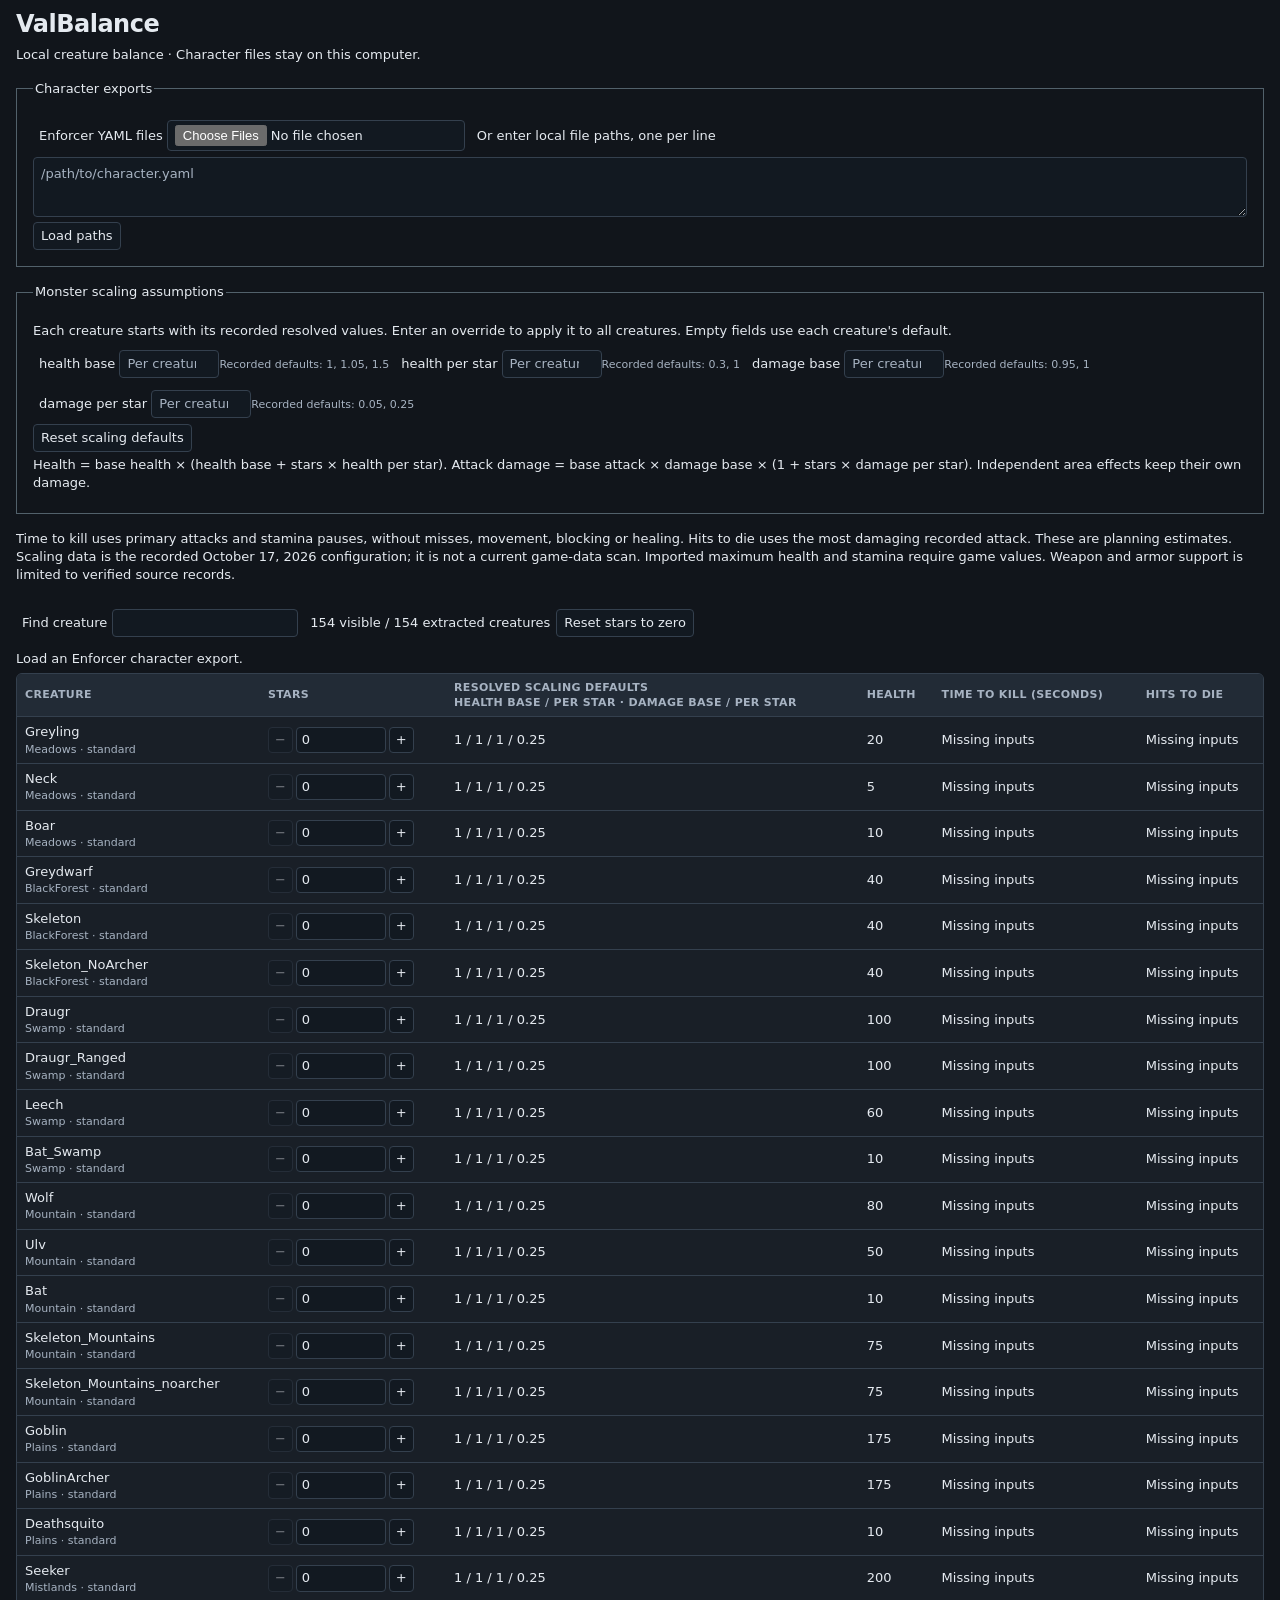
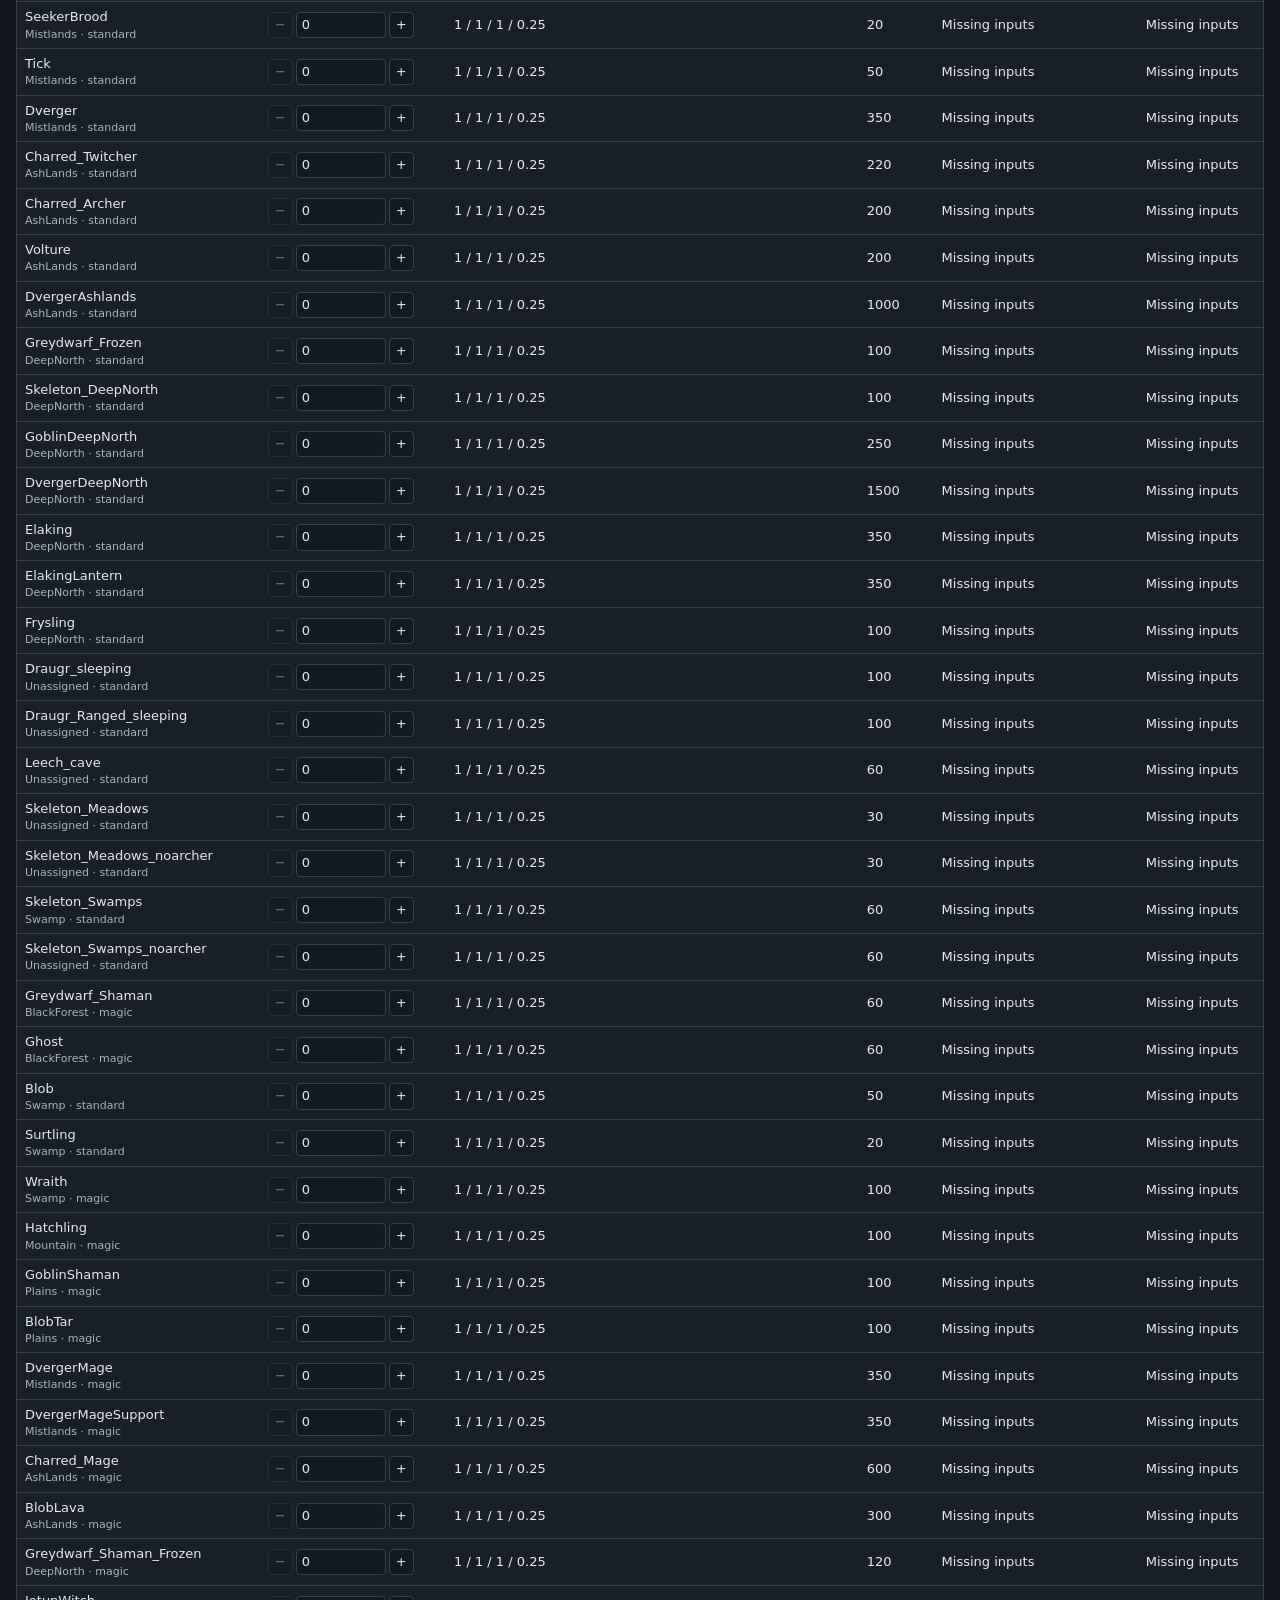
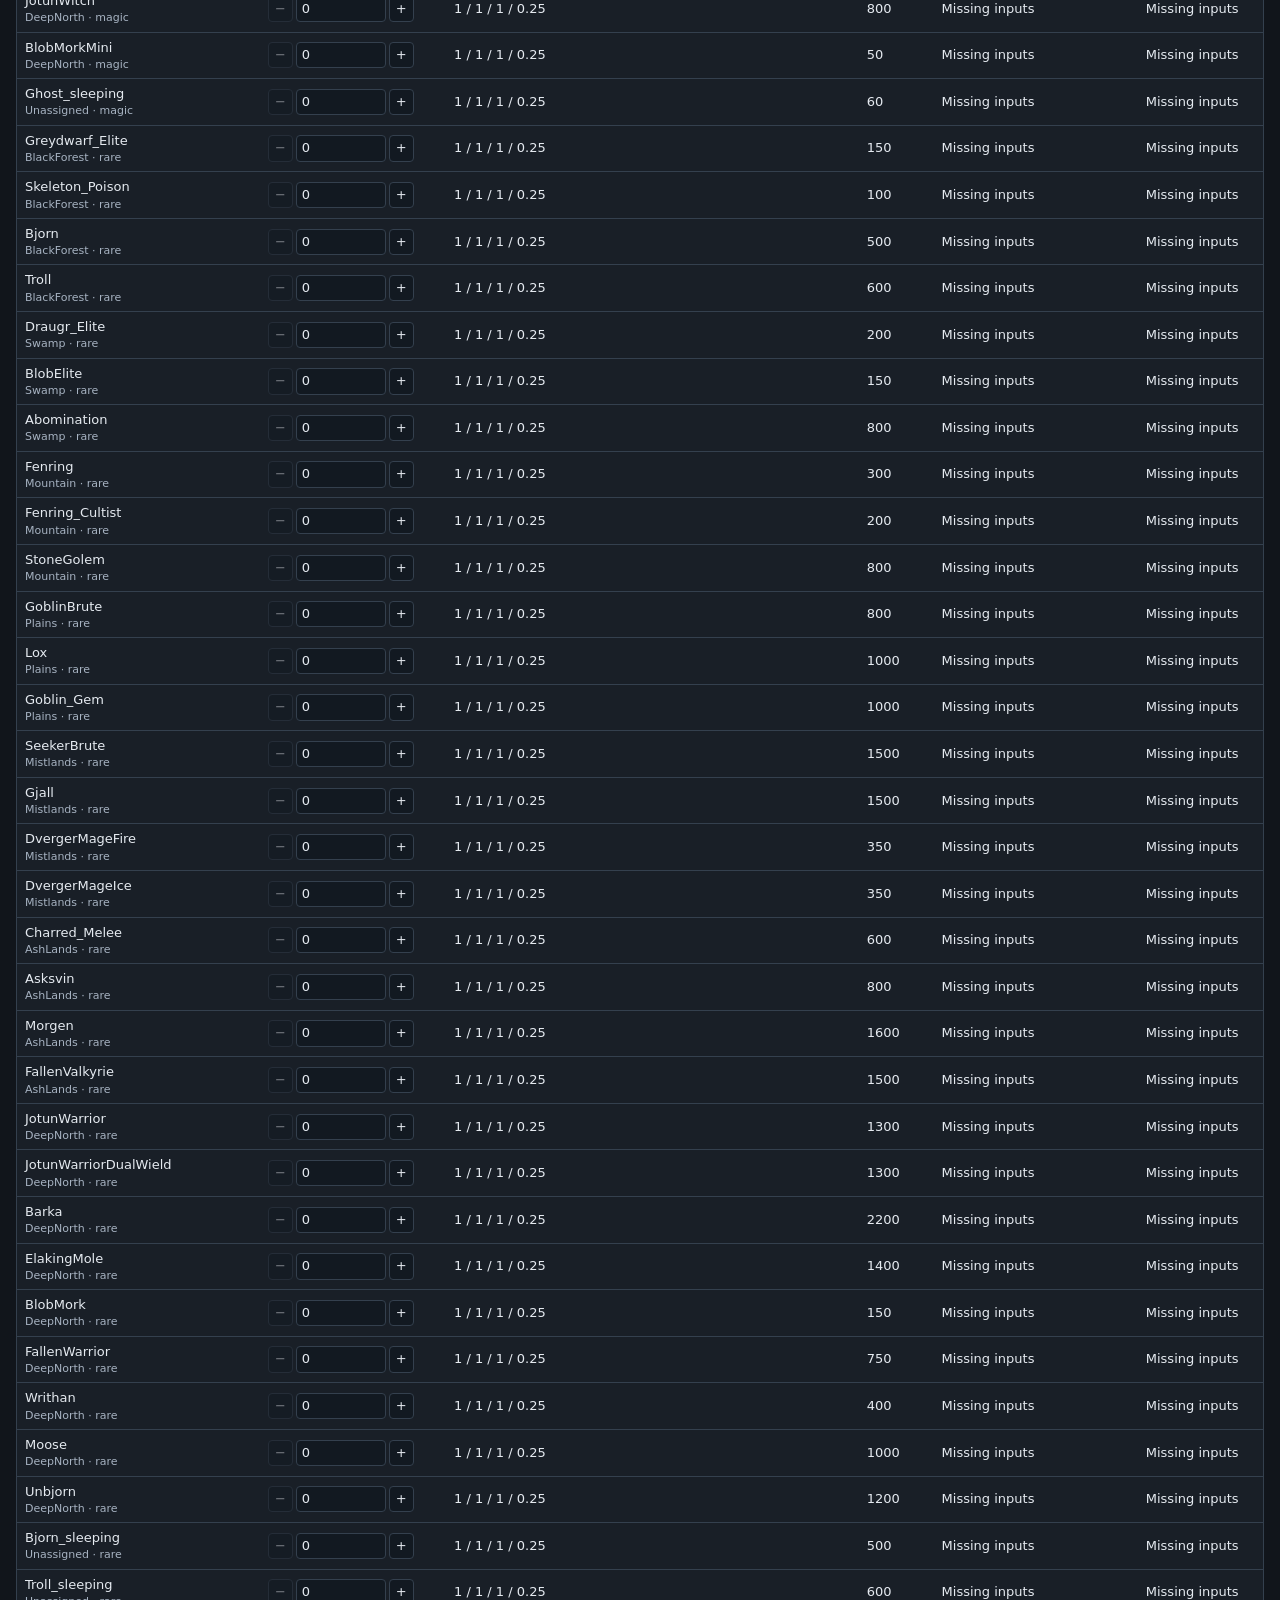
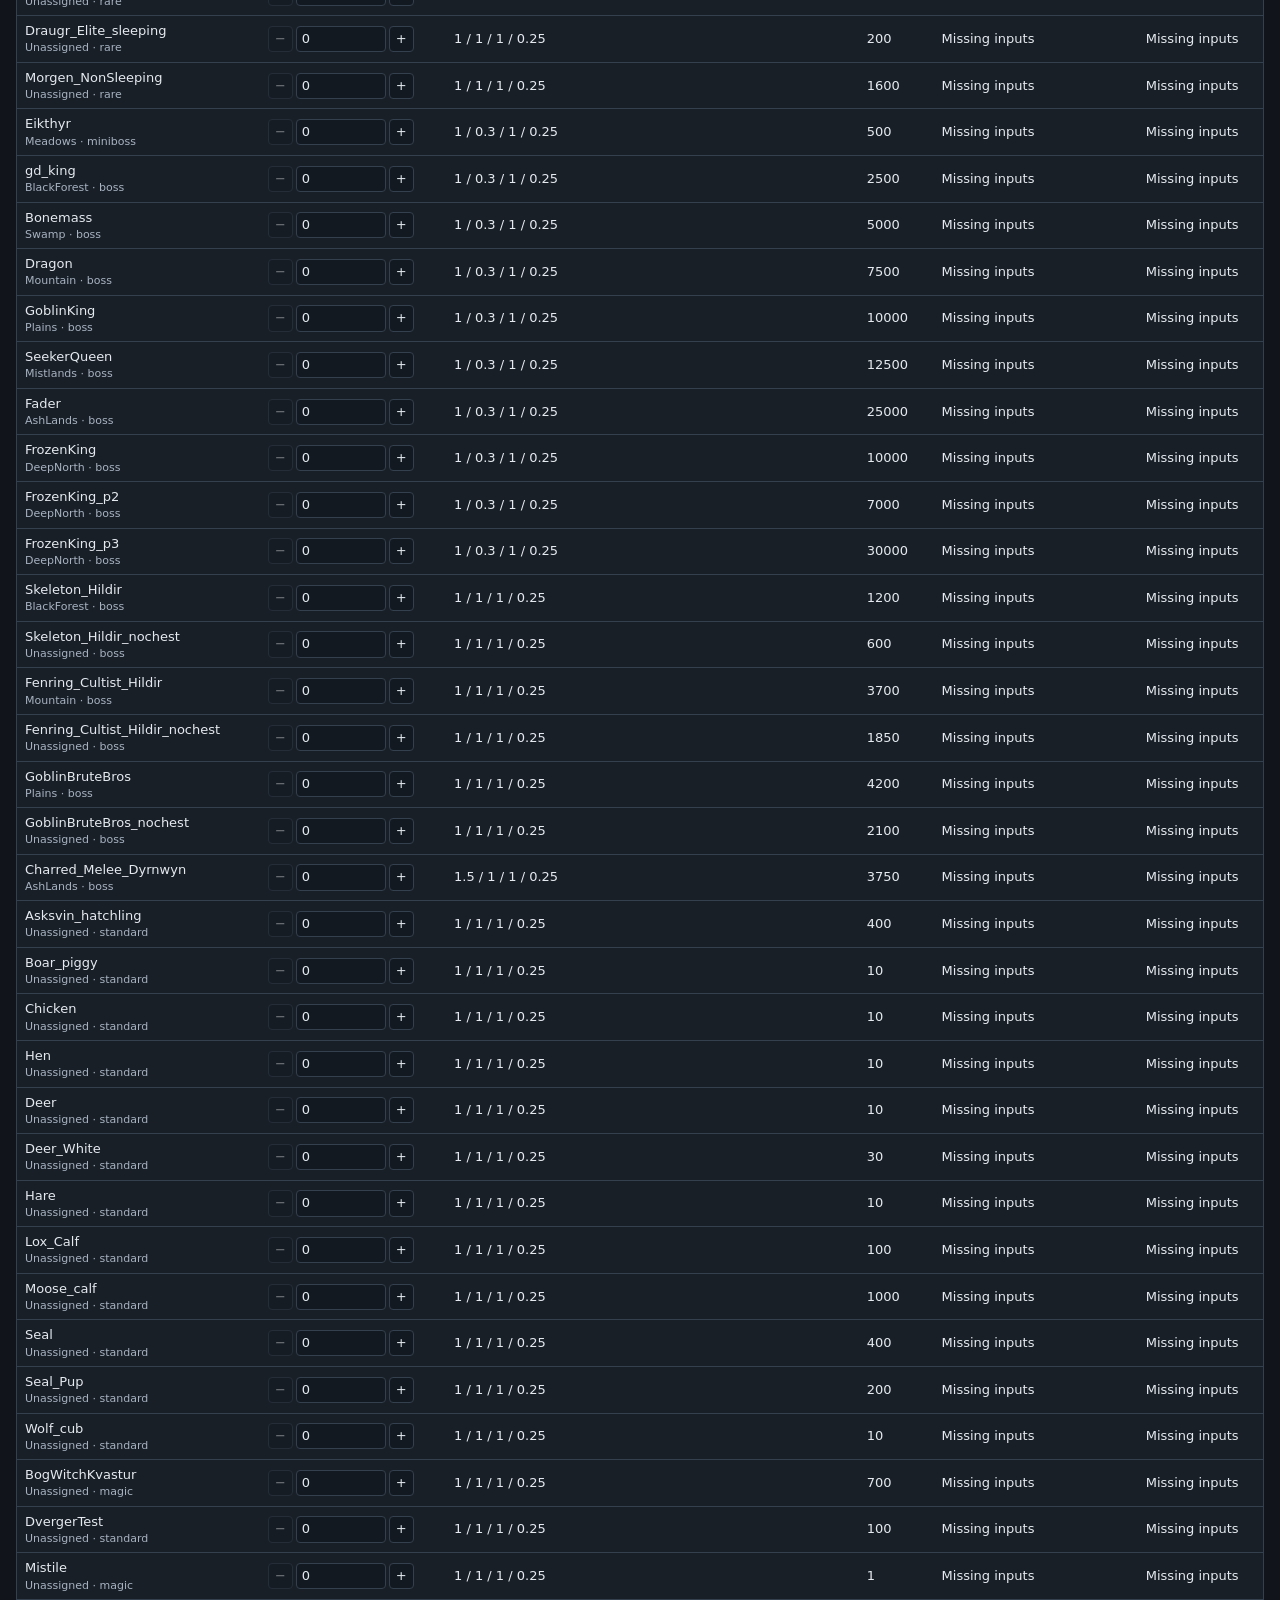
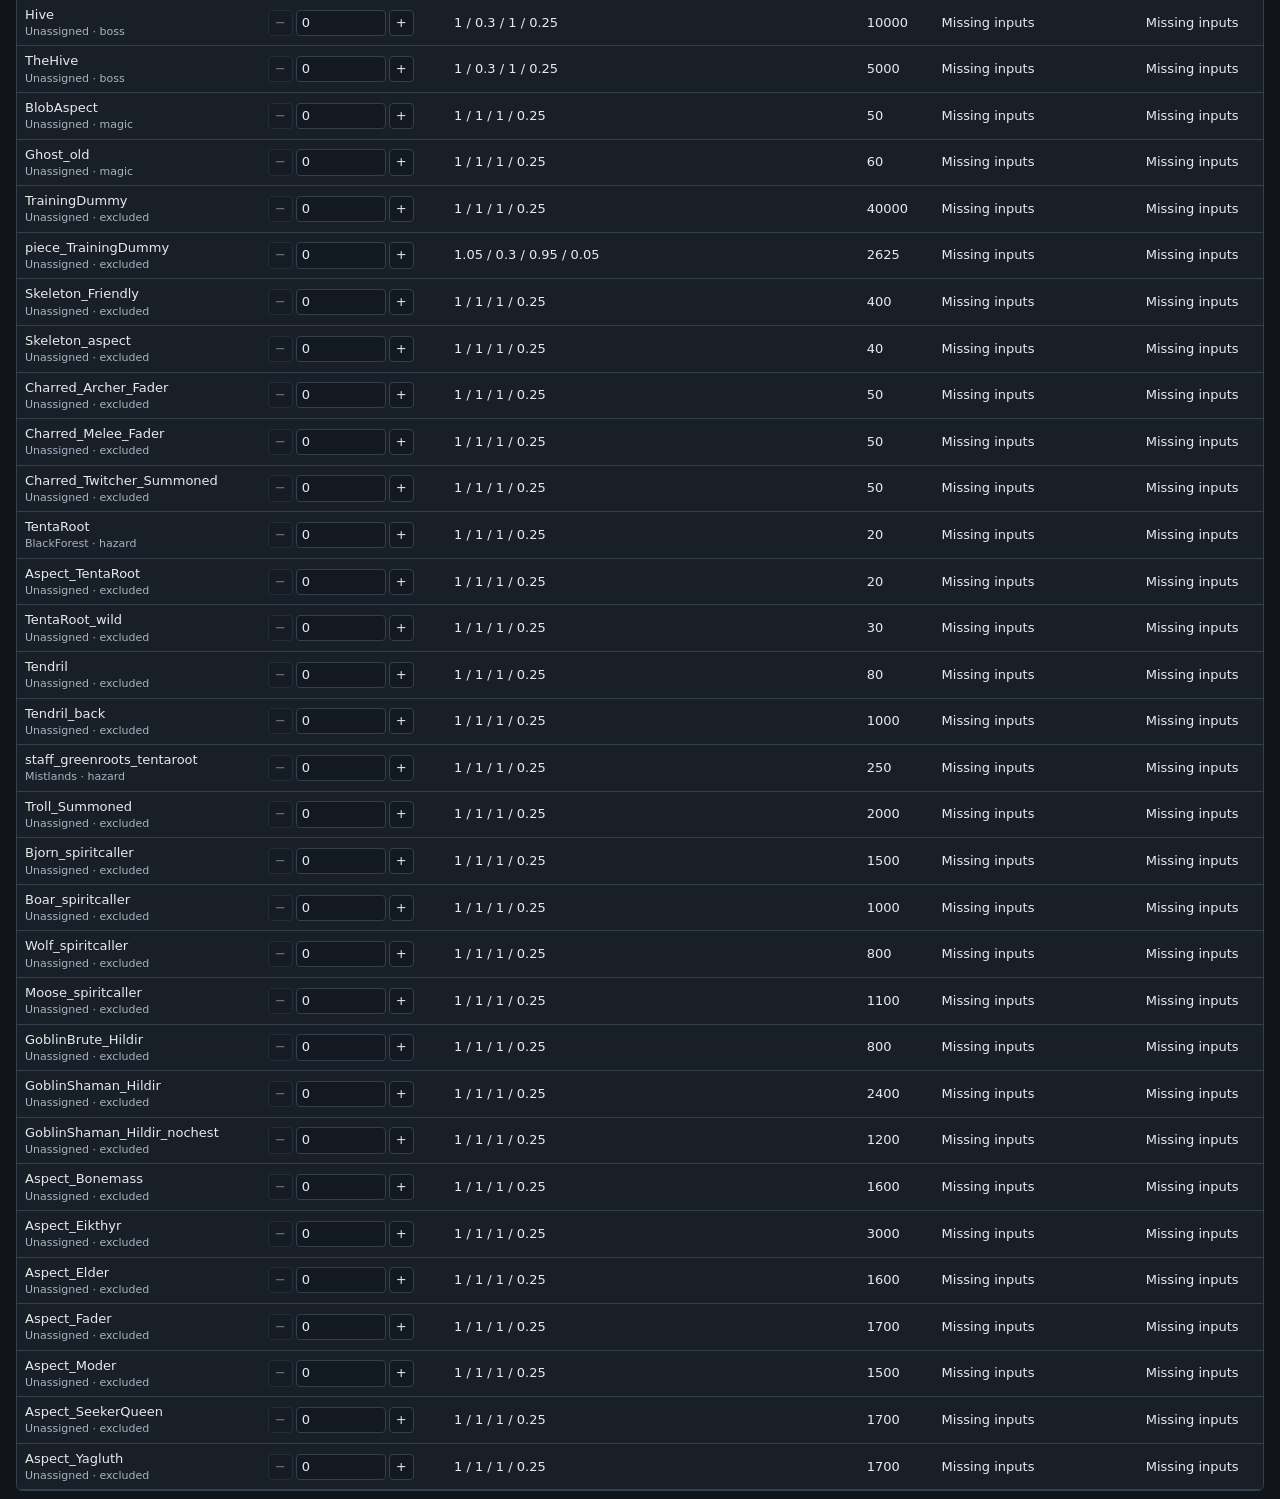
==== web/index.html @ 1ab2658e "Extract local workbench and add multi-character creature balance page" ====
<!doctype html>
<html lang="en"><head><meta charset="utf-8"><meta name="viewport" content="width=device-width,initial-scale=1"><title>ValBalance</title><link rel="stylesheet" href="workbench.css"><style>header,main{max-width:1500px;margin:auto}fieldset{margin:16px 0;padding:16px;border:1px solid #52616b}label{display:inline-block;margin:6px}input[type=number]{width:100px}textarea{width:100%;min-height:60px}.stepper input{width:90px}.error{color:#ffab91}</style></head>
<body><header><h1>ValBalance</h1><p>Local creature balance · Character files stay on this computer.</p>
<fieldset><legend>Character exports</legend><label>Enforcer YAML files <input id="uploads" type="file" accept=".yaml,.yml" multiple></label><label for="paths">Or enter local file paths, one per line</label><textarea id="paths" placeholder="/path/to/character.yaml"></textarea><button id="loadPaths">Load paths</button><div id="errors" role="alert"></div><div id="players"></div></fieldset>
<fieldset><legend>Monster scaling assumptions</legend><p>Each creature starts with its recorded resolved values. Enter an override to apply it to all creatures. Empty fields use each creature's default.</p><div id="scaling"></div><button id="resetScaling">Reset scaling defaults</button><p>Health = base health × (health base + stars × health per star). Attack damage = base attack × damage base × (1 + stars × damage per star). Independent area effects keep their own damage.</p></fieldset>
<p>Time to kill uses primary attacks and stamina pauses, without misses, movement, blocking or healing. Hits to die uses the most damaging recorded attack. These are planning estimates. Scaling data is the recorded October 17, 2026 configuration; it is not a current game-data scan. Imported maximum health and stamina require game values. Weapon and armor support is limited to verified source records.</p>
</header><main><div class="toolbar"><label>Find creature <input id="search" type="search"></label><span id="count"></span><button id="resetStars">Reset stars to zero</button></div><p id="status" role="status"></p><div class="tablewrap"><table><thead><tr><th>Creature</th><th>Stars</th><th>Resolved scaling defaults<br>Health base / per star · damage base / per star</th><th>Health</th><th>Time to kill (seconds)</th><th>Hits to die</th></tr></thead><tbody id="rows"></tbody></table></div></main>
<script src="workbench.js"></script><script src="app.js"></script></body></html>
---- web/workbench.css ----
:root{color-scheme:dark;font:13px/1.4 system-ui,sans-serif;color:var(--text);background:var(--background);--background:#11151b;--surface:#191f27;--raised:#222b36;--input:#121921;--text:#e5eaf0;--muted:#a7b3c2;--line:#34404e;--accent:#80d5ac;--selected:#234d3c;--danger:#ffaaa6;--warning:#e6c17c}
*{box-sizing:border-box}body{margin:0}header,main{max-width:1920px;margin:auto;padding:8px 16px}header{padding-bottom:0}h1{font-size:24px;margin:0 0 3px;letter-spacing:-.5px}h2{font-size:16px;margin:8px 0}h3{font-size:14px}p{margin:4px 0}
button,input,select,textarea{font:inherit;color:inherit}button,select,input{border:1px solid var(--line);border-radius:4px;background:var(--input);padding:4px 7px}input[type=checkbox]{accent-color:var(--accent)}input::placeholder,textarea::placeholder{color:var(--muted)}button{cursor:pointer}button:hover{background:var(--raised)}button:disabled{opacity:.45;cursor:default}.primary{background:var(--accent);color:#10251b;border-color:var(--accent);font-weight:600}.primary:hover{background:#a0e3c1}
.muted,small{color:var(--muted)}small{font-size:11px}.toolbar,.tiers,.actions{display:flex;gap:6px;align-items:center;flex-wrap:wrap}.toolbar{margin:7px 0}.toolbar label{display:flex;gap:5px;align-items:center}.tiers button{min-width:30px}.tiers .selected{background:var(--selected);color:var(--text);border-color:var(--accent)}
.panel{background:var(--surface);border:1px solid var(--line);border-radius:6px;padding:9px 11px;margin:8px 0}.notice{border-left:3px solid var(--warning);background:#28251e}.summary{display:flex;gap:16px;flex-wrap:wrap;margin:7px 0}.summary b{display:block}.tablewrap{overflow:auto;border:1px solid var(--line);border-radius:6px;background:var(--surface)}
table{border-collapse:collapse;width:100%;font-variant-numeric:tabular-nums;white-space:nowrap}th,td{text-align:left;padding:6px 8px;border-bottom:1px solid var(--line)}th{font-size:11px;text-transform:uppercase;letter-spacing:.03em;color:var(--muted);background:var(--raised);position:sticky;top:0;z-index:1}td.num{text-align:right}td:first-child{min-width:150px}td small{display:block}tr.changed{background:#20392d}tr.disabled{opacity:.55}
.stepper{display:flex;gap:3px;align-items:center}.stepper button{padding:3px 6px}.stepper input{width:60px;padding:3px 5px}.danger{color:var(--danger);font-weight:700}.pending{color:var(--warning)}.badge{font-size:11px;background:var(--raised);border-radius:3px;padding:1px 5px}.footer{margin:8px 0;color:var(--muted);font-size:11px}.status{min-height:18px}.error{color:var(--danger)}
dialog{border:1px solid var(--line);border-radius:8px;max-width:min(1050px,95vw);width:1050px;max-height:90vh;padding:14px;background:var(--surface);color:var(--text)}dialog::backdrop{background:#0009}dialog table{white-space:normal;font-size:12px}dialog pre{white-space:pre-wrap;max-height:360px;overflow:auto;background:var(--input);padding:10px}textarea{width:100%;min-height:70px;border:1px solid var(--line);background:var(--input);padding:7px;border-radius:4px}
.right{margin-left:auto}.excluded,.file,[hidden]{display:none!important}details summary{cursor:pointer}.role{font-size:11px}a{color:var(--accent)}.help{max-width:1100px}.name{background:transparent;border:0;padding:0;text-align:left;font-weight:600}.name:hover{text-decoration:underline;background:transparent}button:focus-visible,input:focus-visible,select:focus-visible,textarea:focus-visible,summary:focus-visible{outline:2px solid var(--accent);outline-offset:2px}
@media(max-width:700px){header,main{padding:6px 10px}.summary{gap:8px}h1{font-size:22px}}
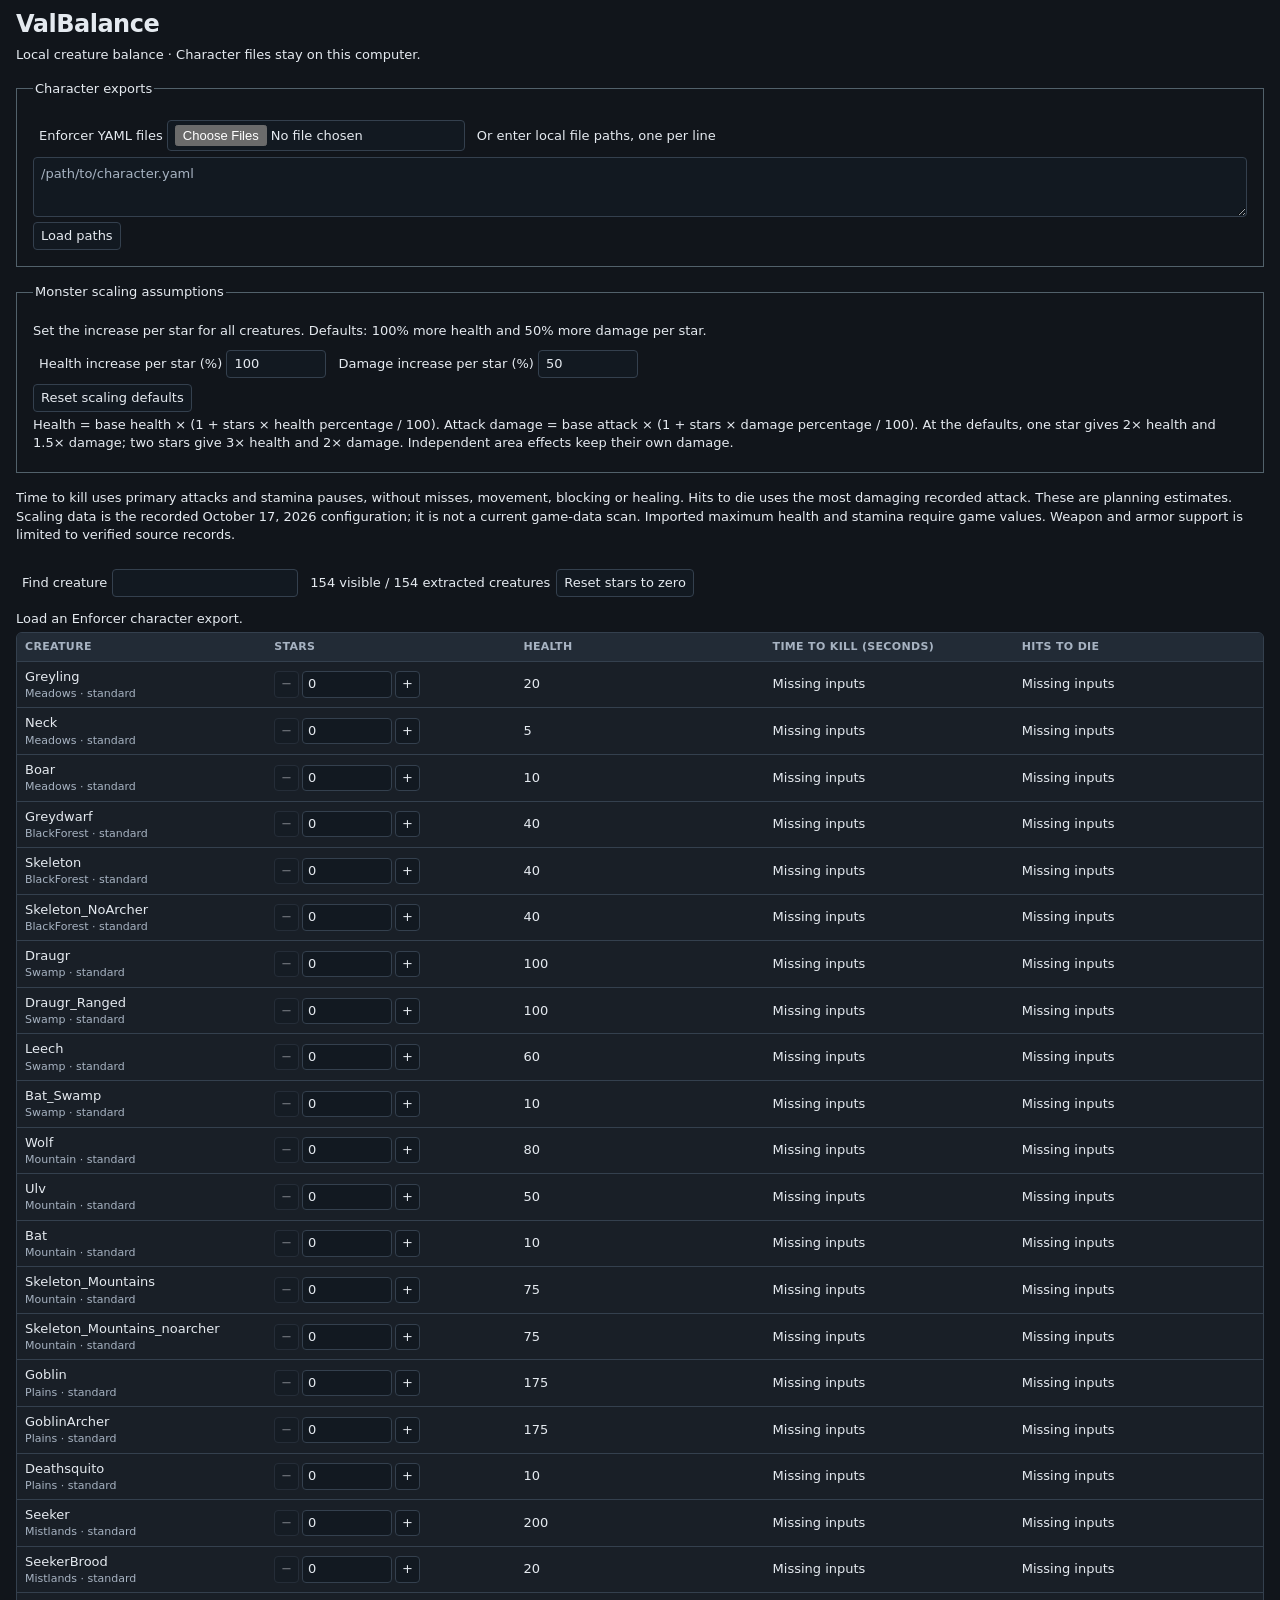
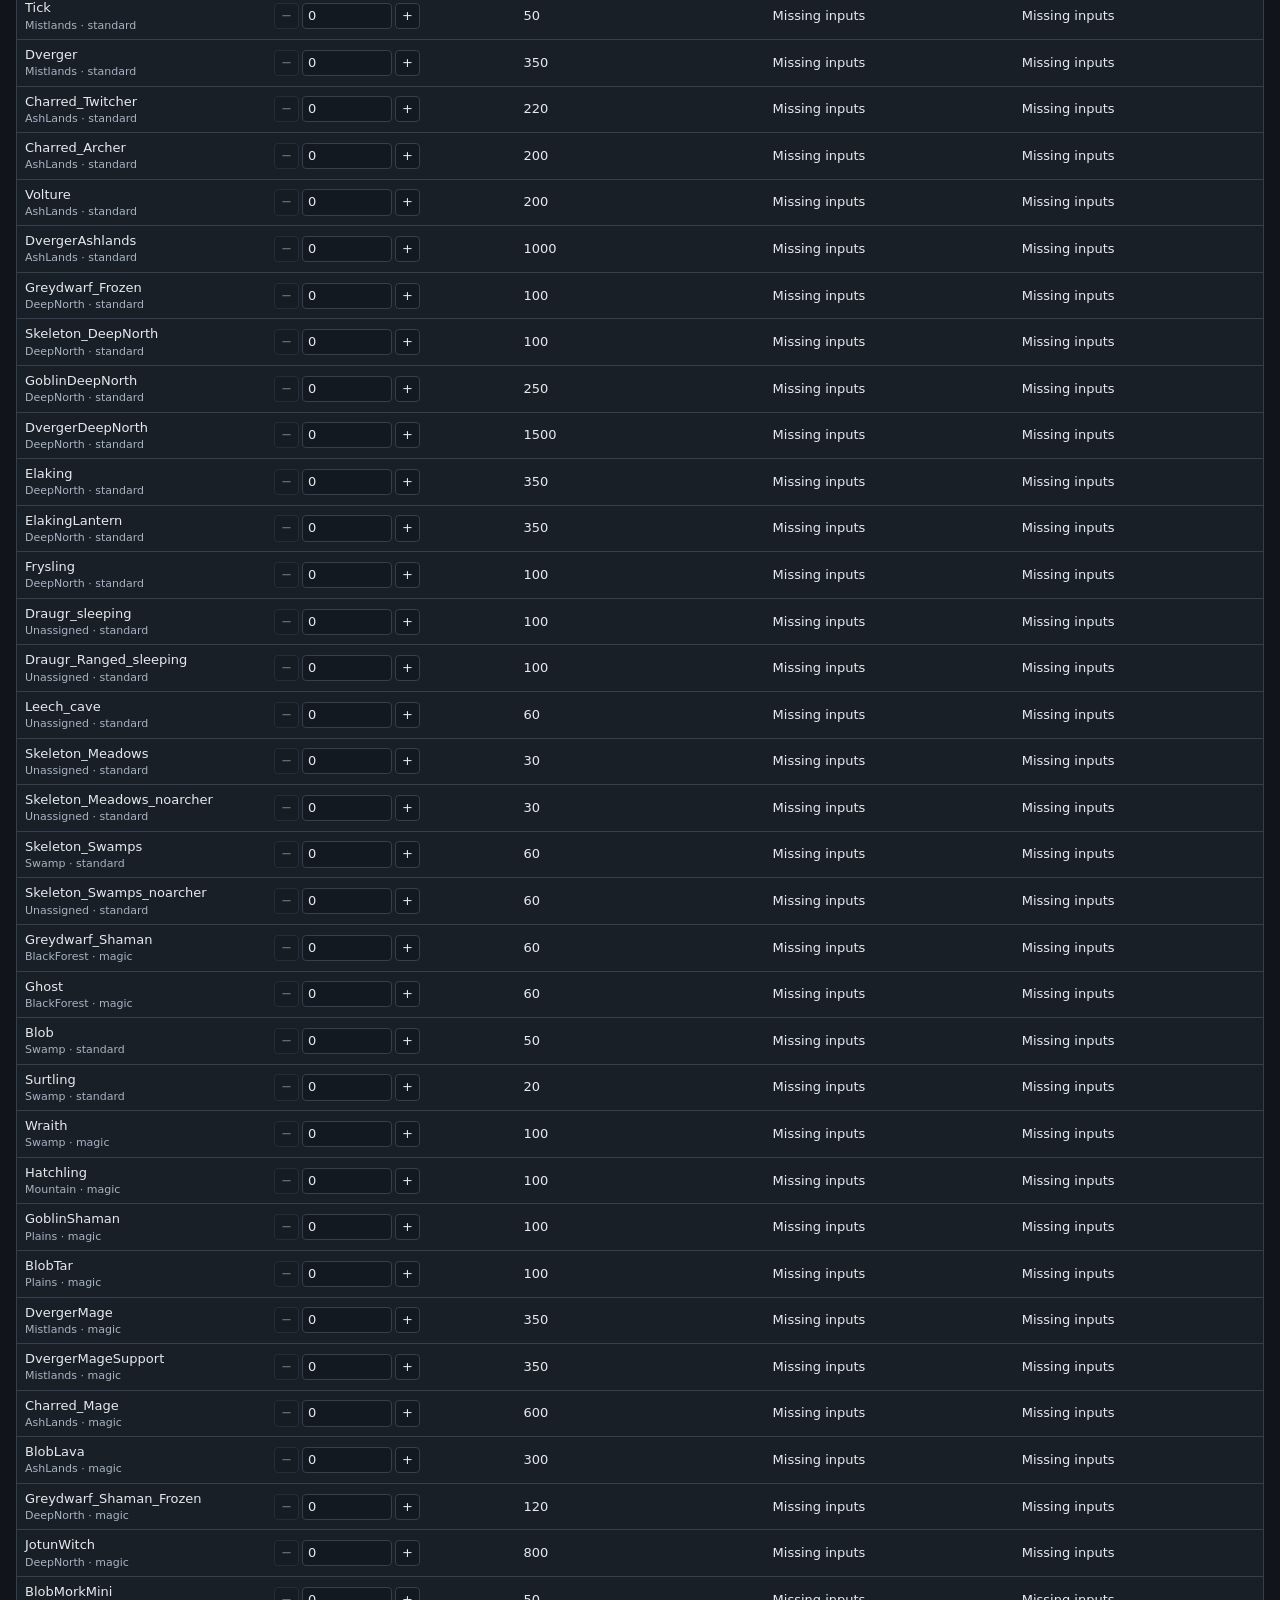
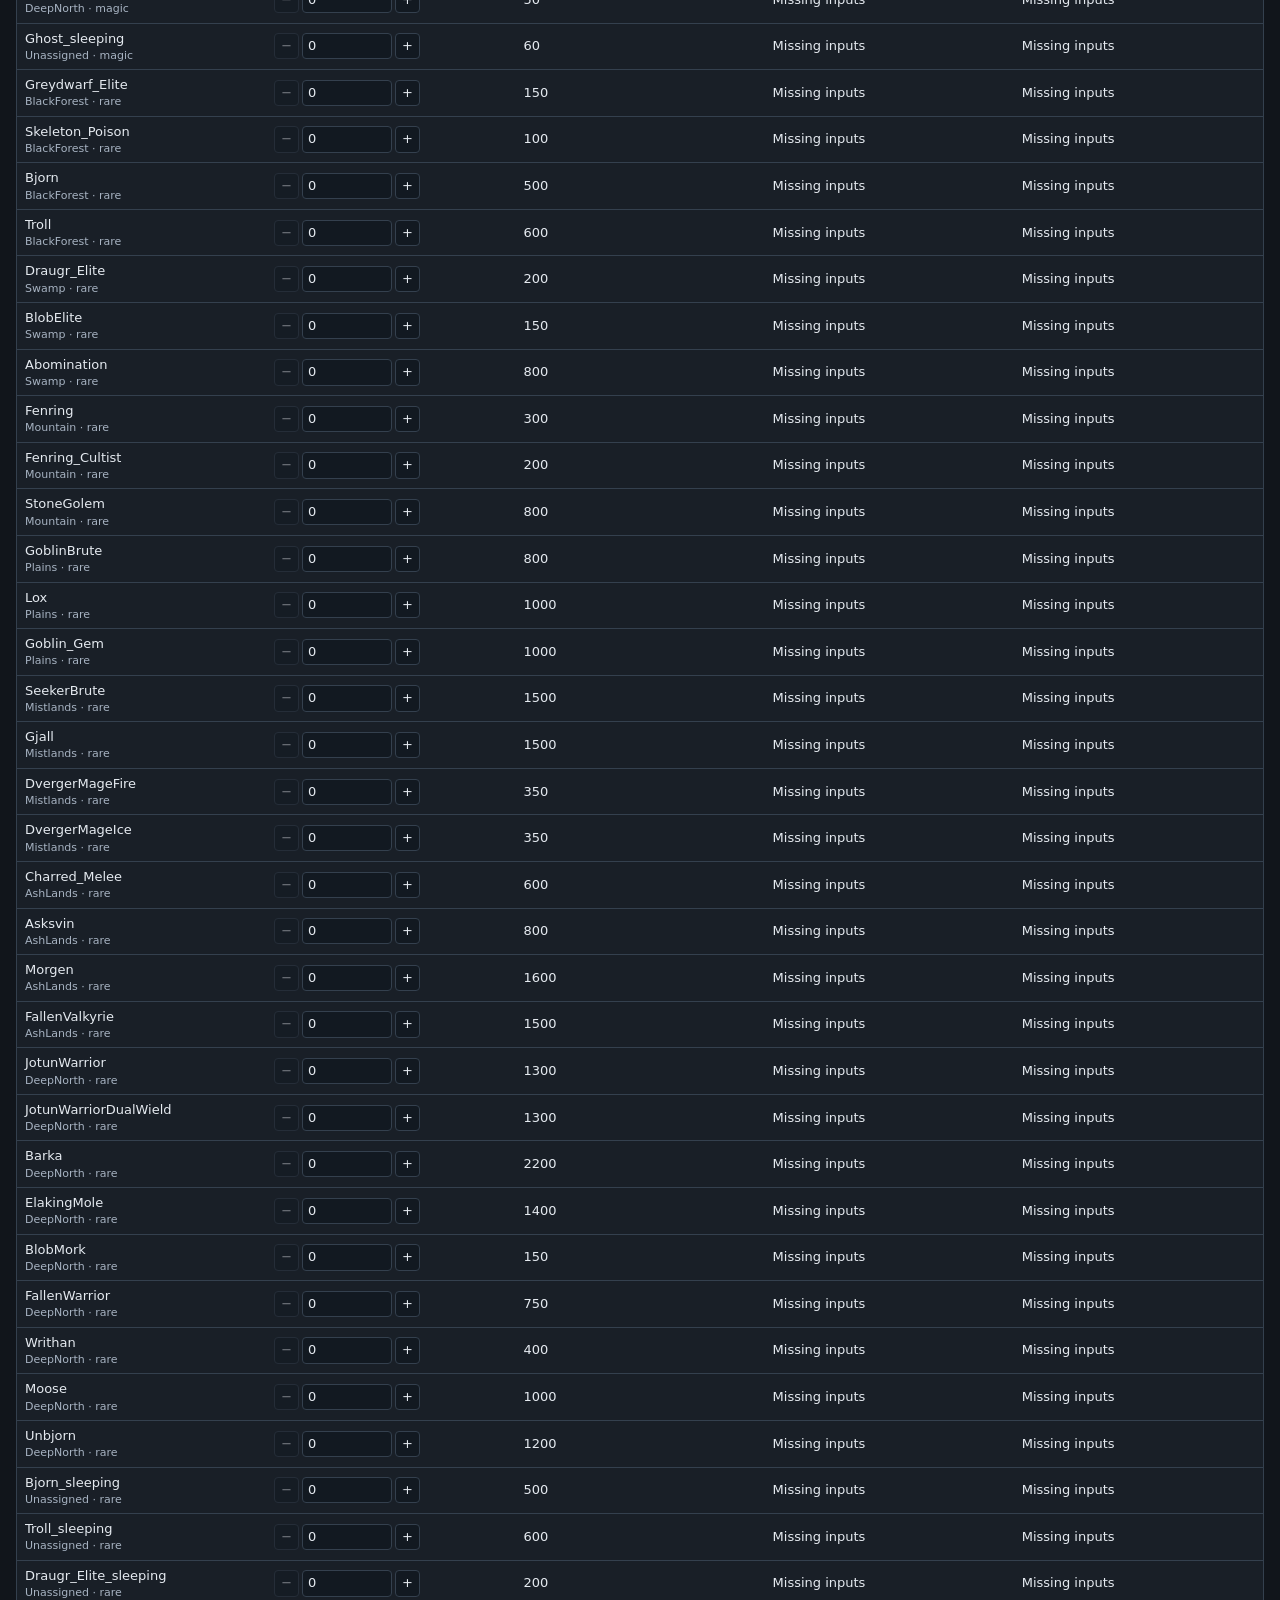
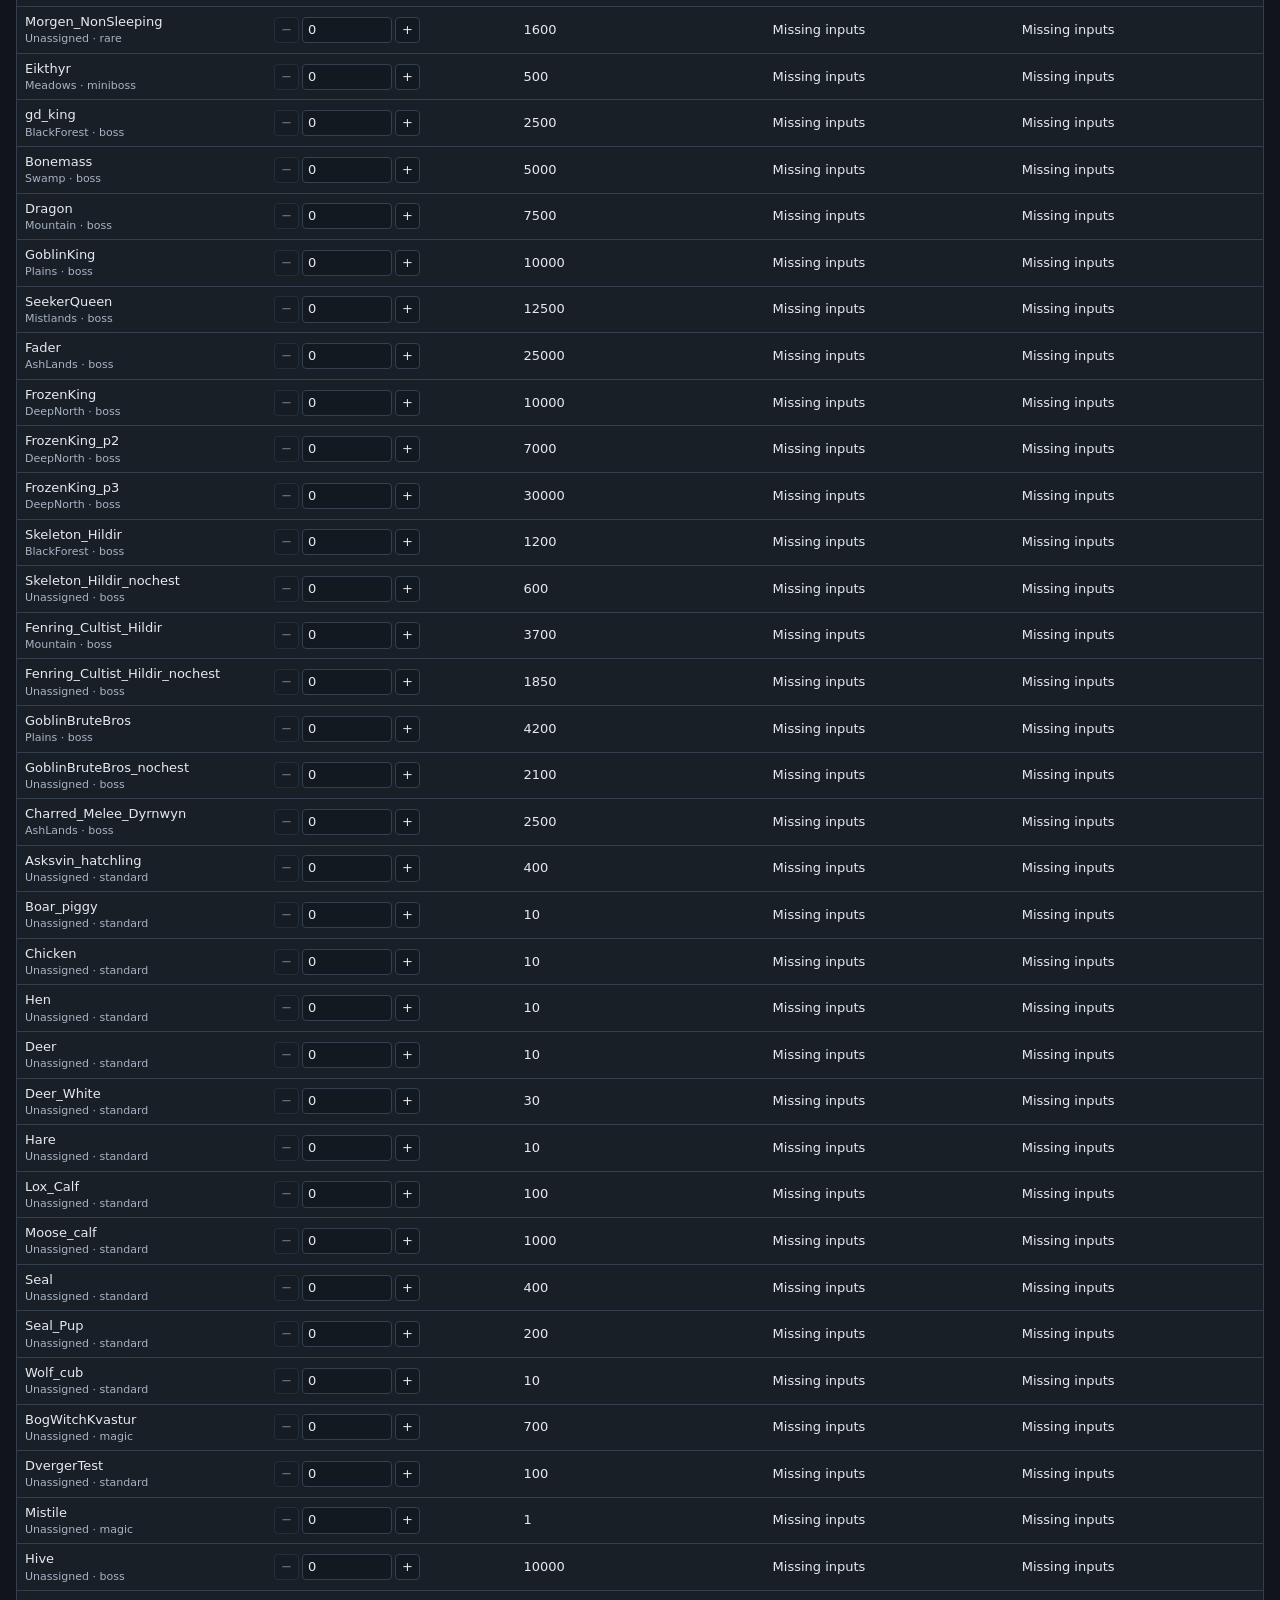
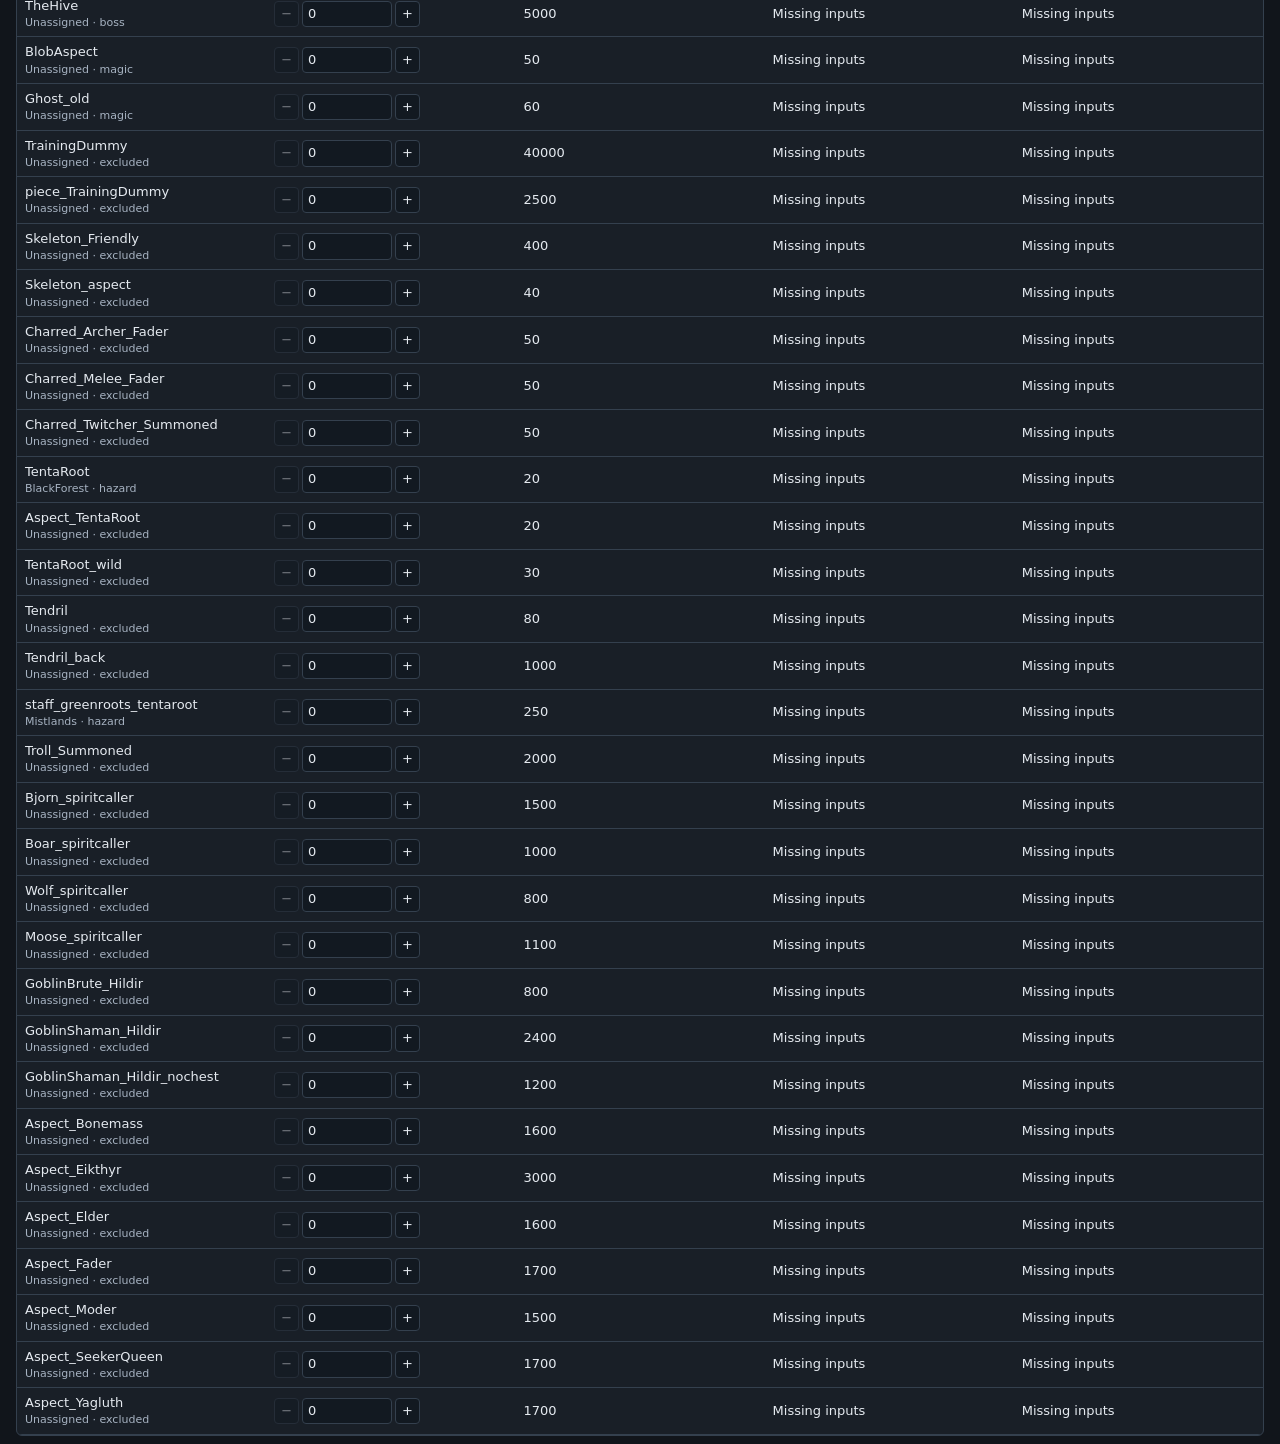
==== commit ae8a9897: "Use per-star percentages and update creature rows in place" ====
--- a/web/index.html
+++ b/web/index.html
@@ -2,7 +2,7 @@
 <html lang="en"><head><meta charset="utf-8"><meta name="viewport" content="width=device-width,initial-scale=1"><title>ValBalance</title><link rel="stylesheet" href="workbench.css"><style>header,main{max-width:1500px;margin:auto}fieldset{margin:16px 0;padding:16px;border:1px solid #52616b}label{display:inline-block;margin:6px}input[type=number]{width:100px}textarea{width:100%;min-height:60px}.stepper input{width:90px}.error{color:#ffab91}</style></head>
 <body><header><h1>ValBalance</h1><p>Local creature balance · Character files stay on this computer.</p>
 <fieldset><legend>Character exports</legend><label>Enforcer YAML files <input id="uploads" type="file" accept=".yaml,.yml" multiple></label><label for="paths">Or enter local file paths, one per line</label><textarea id="paths" placeholder="/path/to/character.yaml"></textarea><button id="loadPaths">Load paths</button><div id="errors" role="alert"></div><div id="players"></div></fieldset>
-<fieldset><legend>Monster scaling assumptions</legend><p>Each creature starts with its recorded resolved values. Enter an override to apply it to all creatures. Empty fields use each creature's default.</p><div id="scaling"></div><button id="resetScaling">Reset scaling defaults</button><p>Health = base health × (health base + stars × health per star). Attack damage = base attack × damage base × (1 + stars × damage per star). Independent area effects keep their own damage.</p></fieldset>
+<fieldset><legend>Monster scaling assumptions</legend><p>Set the increase per star for all creatures. Defaults: 100% more health and 50% more damage per star.</p><div id="scaling"></div><button id="resetScaling">Reset scaling defaults</button><p>Health = base health × (1 + stars × health percentage / 100). Attack damage = base attack × (1 + stars × damage percentage / 100). At the defaults, one star gives 2× health and 1.5× damage; two stars give 3× health and 2× damage. Independent area effects keep their own damage.</p></fieldset>
 <p>Time to kill uses primary attacks and stamina pauses, without misses, movement, blocking or healing. Hits to die uses the most damaging recorded attack. These are planning estimates. Scaling data is the recorded October 17, 2026 configuration; it is not a current game-data scan. Imported maximum health and stamina require game values. Weapon and armor support is limited to verified source records.</p>
-</header><main><div class="toolbar"><label>Find creature <input id="search" type="search"></label><span id="count"></span><button id="resetStars">Reset stars to zero</button></div><p id="status" role="status"></p><div class="tablewrap"><table><thead><tr><th>Creature</th><th>Stars</th><th>Resolved scaling defaults<br>Health base / per star · damage base / per star</th><th>Health</th><th>Time to kill (seconds)</th><th>Hits to die</th></tr></thead><tbody id="rows"></tbody></table></div></main>
+</header><main><div class="toolbar"><label>Find creature <input id="search" type="search"></label><span id="count"></span><button id="resetStars">Reset stars to zero</button></div><p id="status" role="status"></p><div class="tablewrap"><table style="table-layout:fixed;width:100%;min-width:850px"><thead><tr><th>Creature</th><th>Stars</th><th>Health</th><th>Time to kill (seconds)</th><th>Hits to die</th></tr></thead><tbody id="rows"></tbody></table></div></main>
 <script src="workbench.js"></script><script src="app.js"></script></body></html>
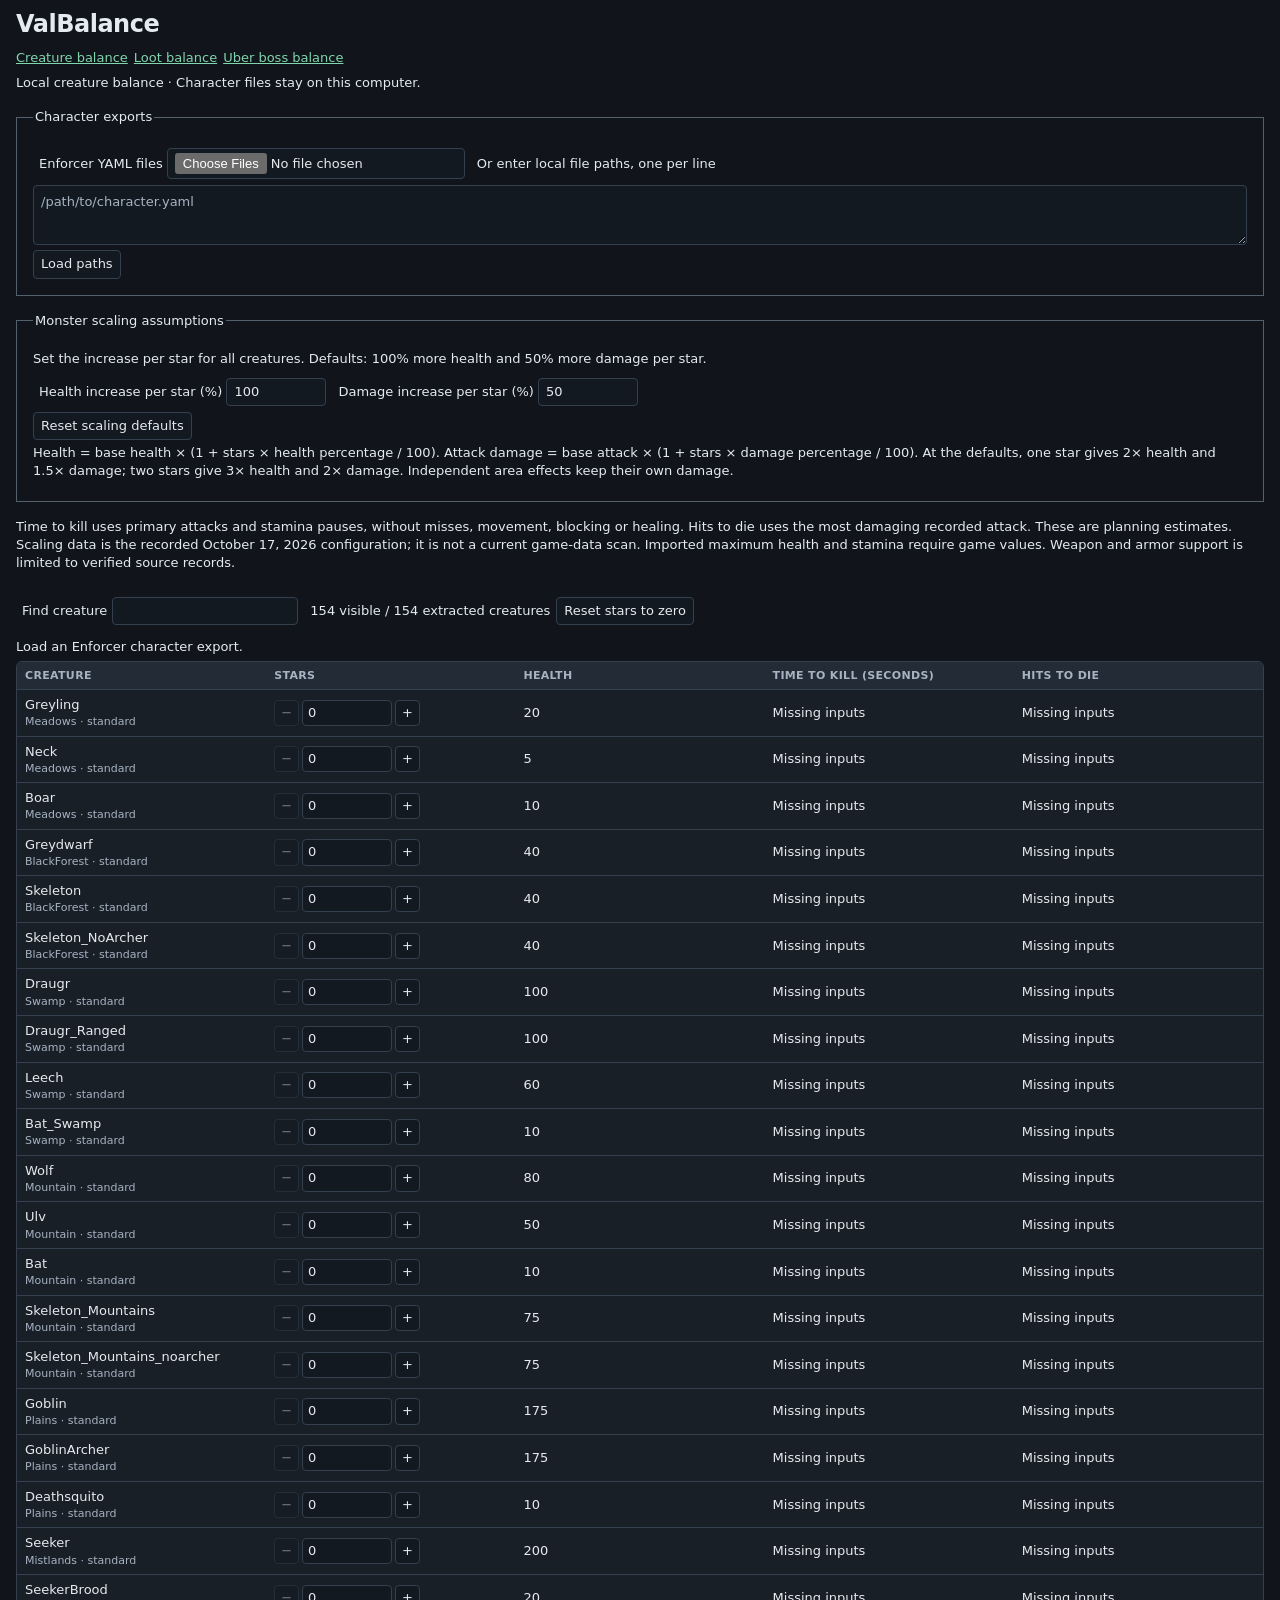
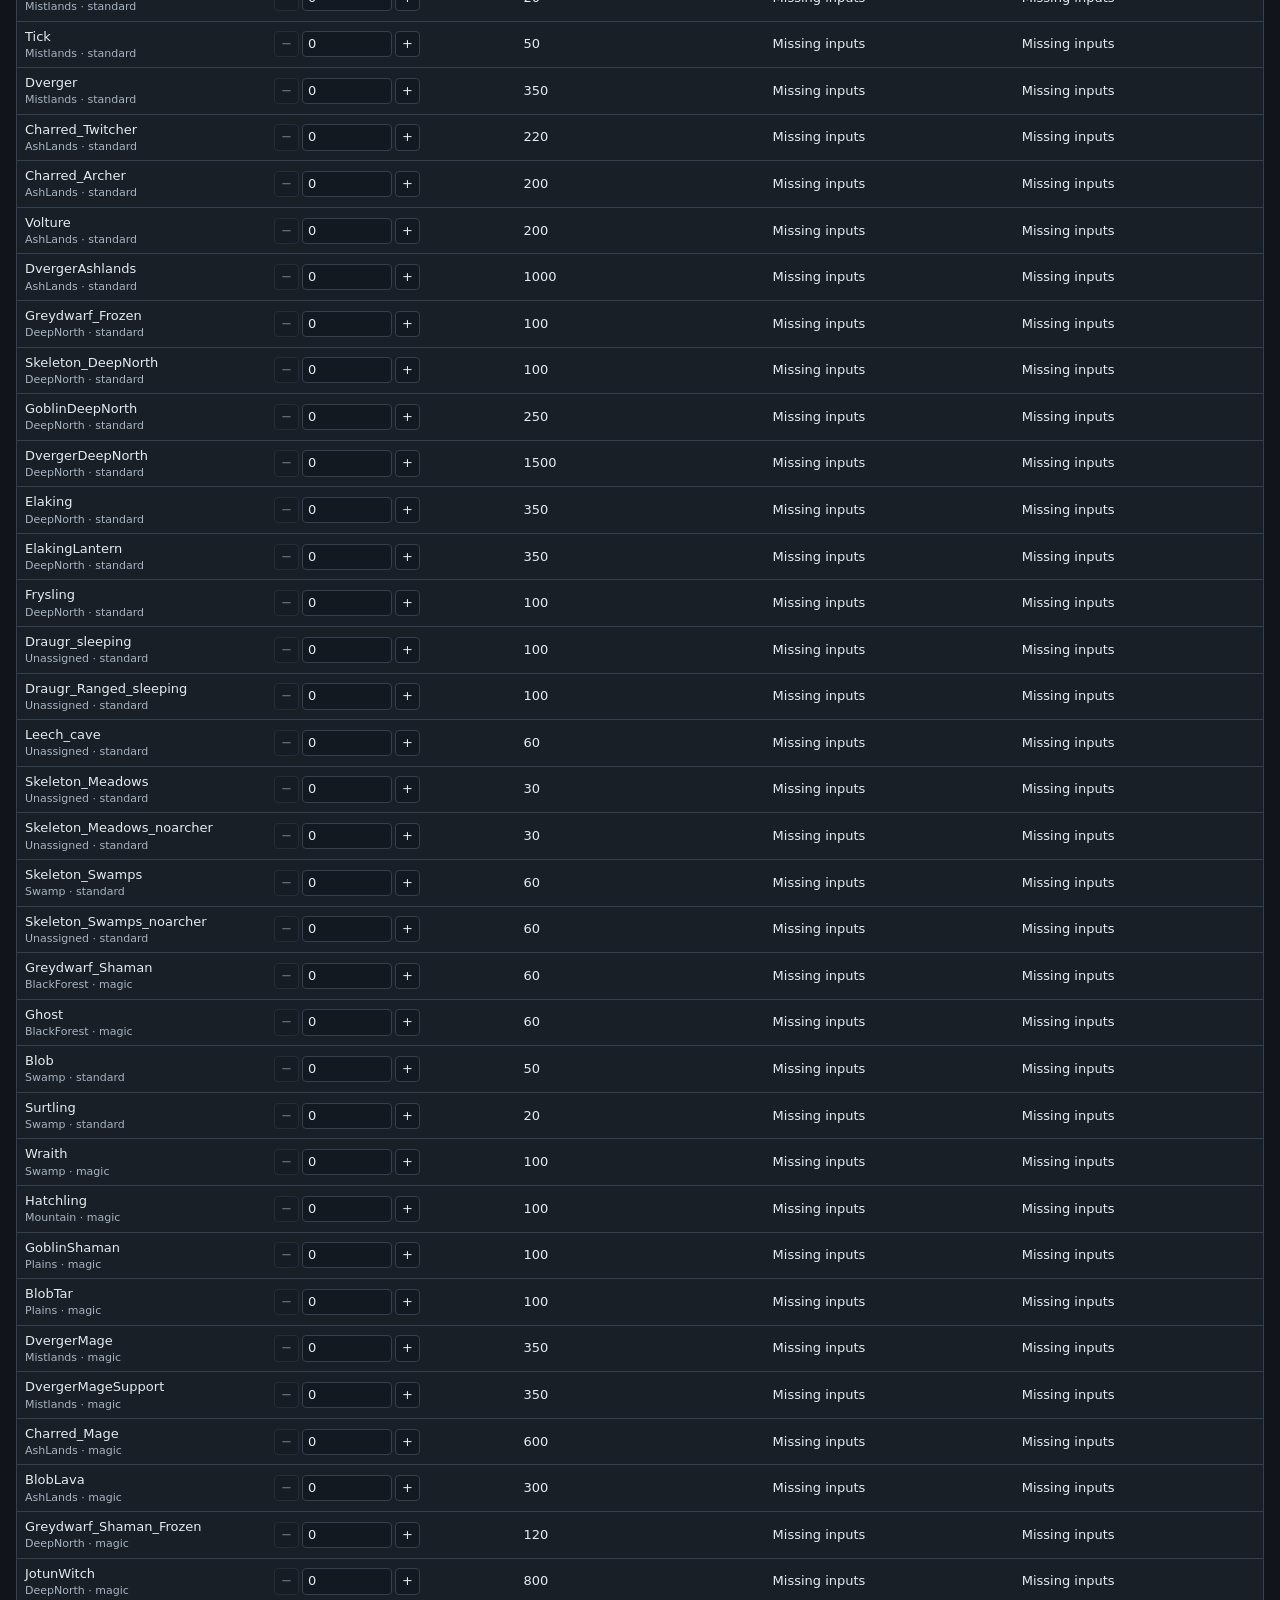
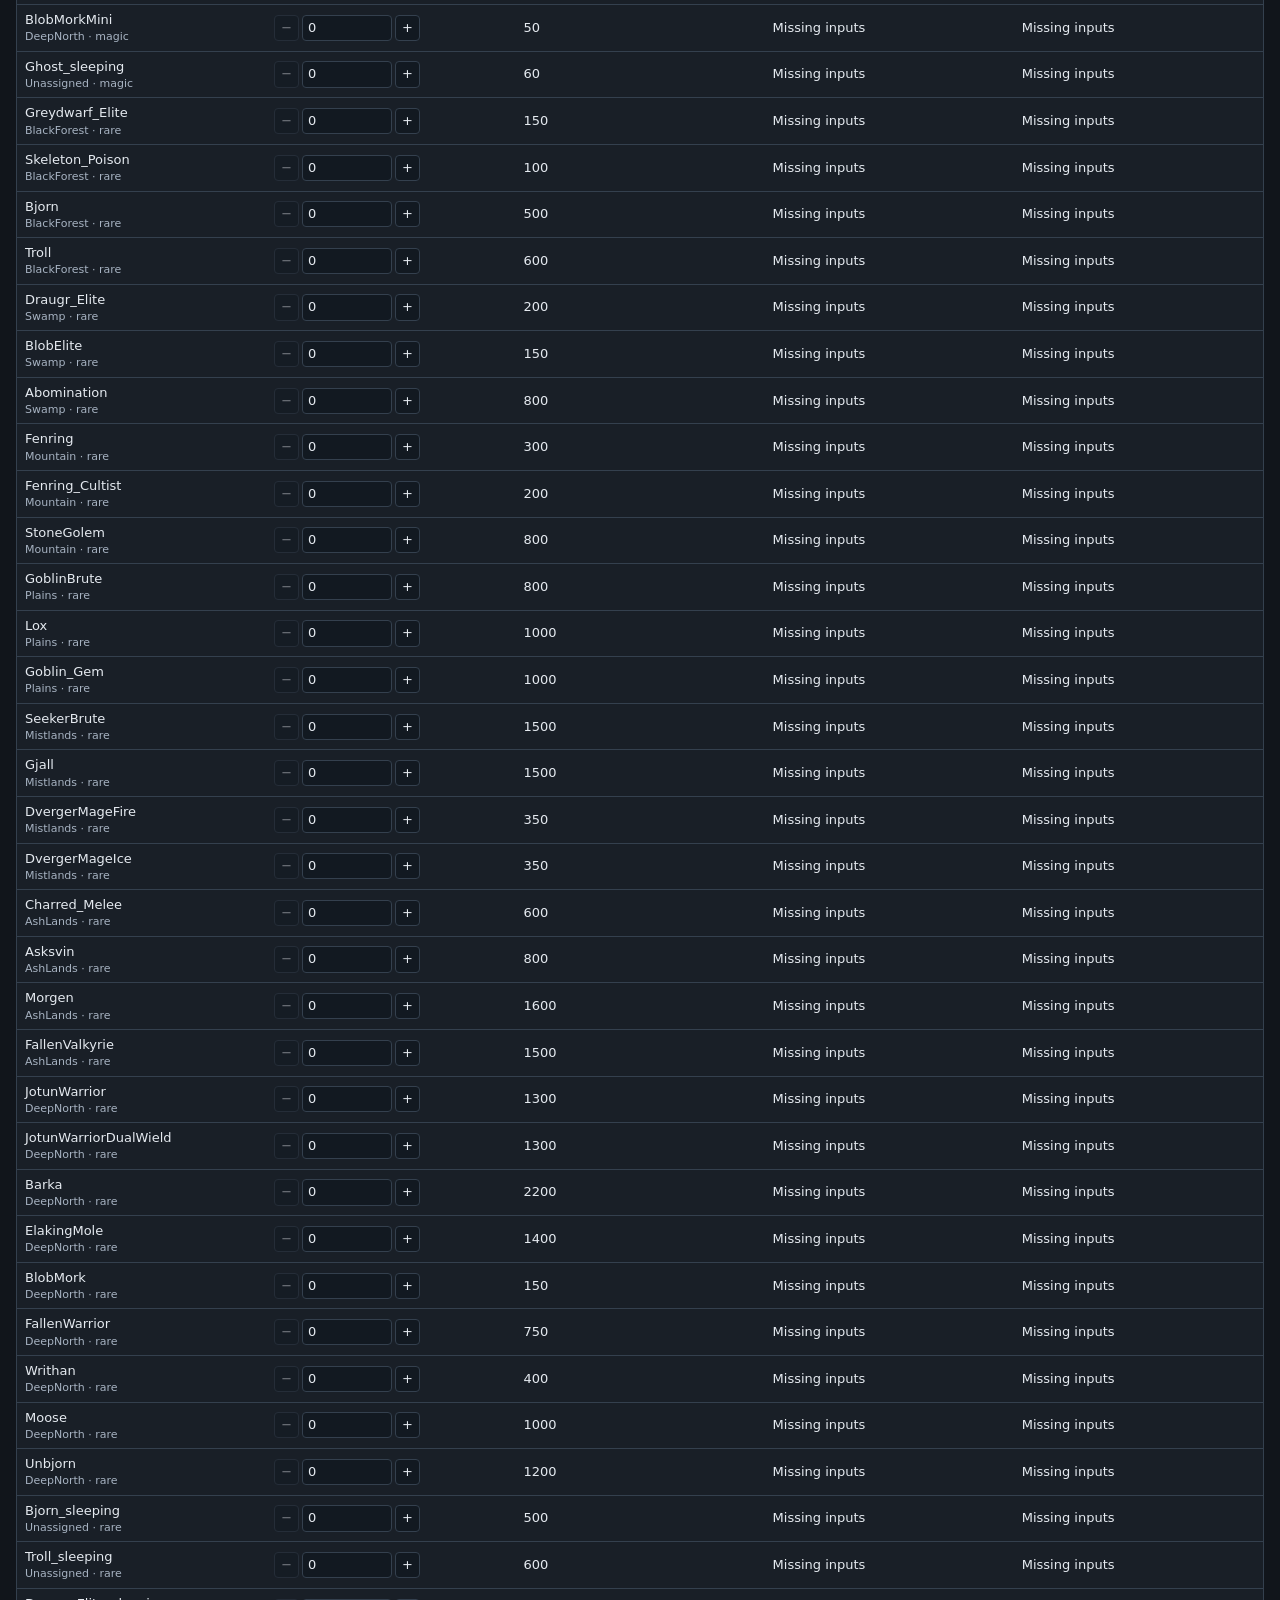
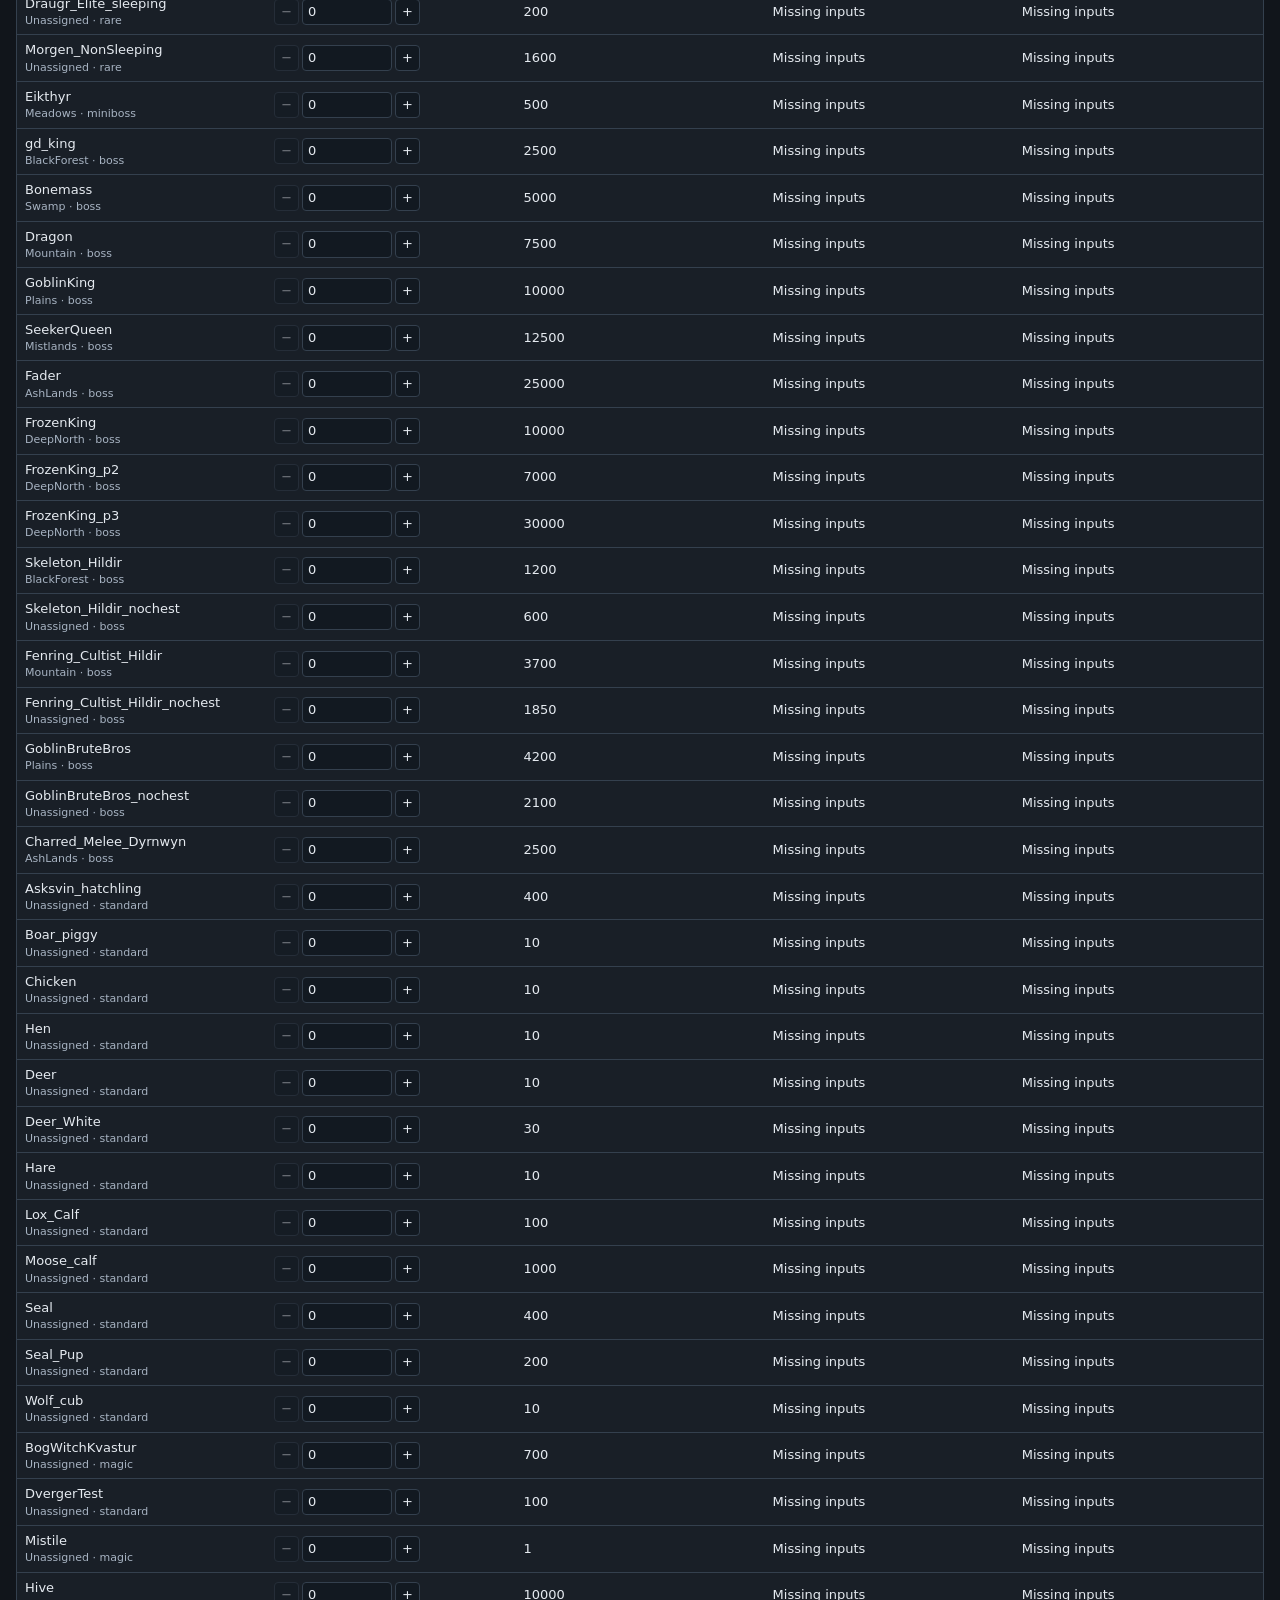
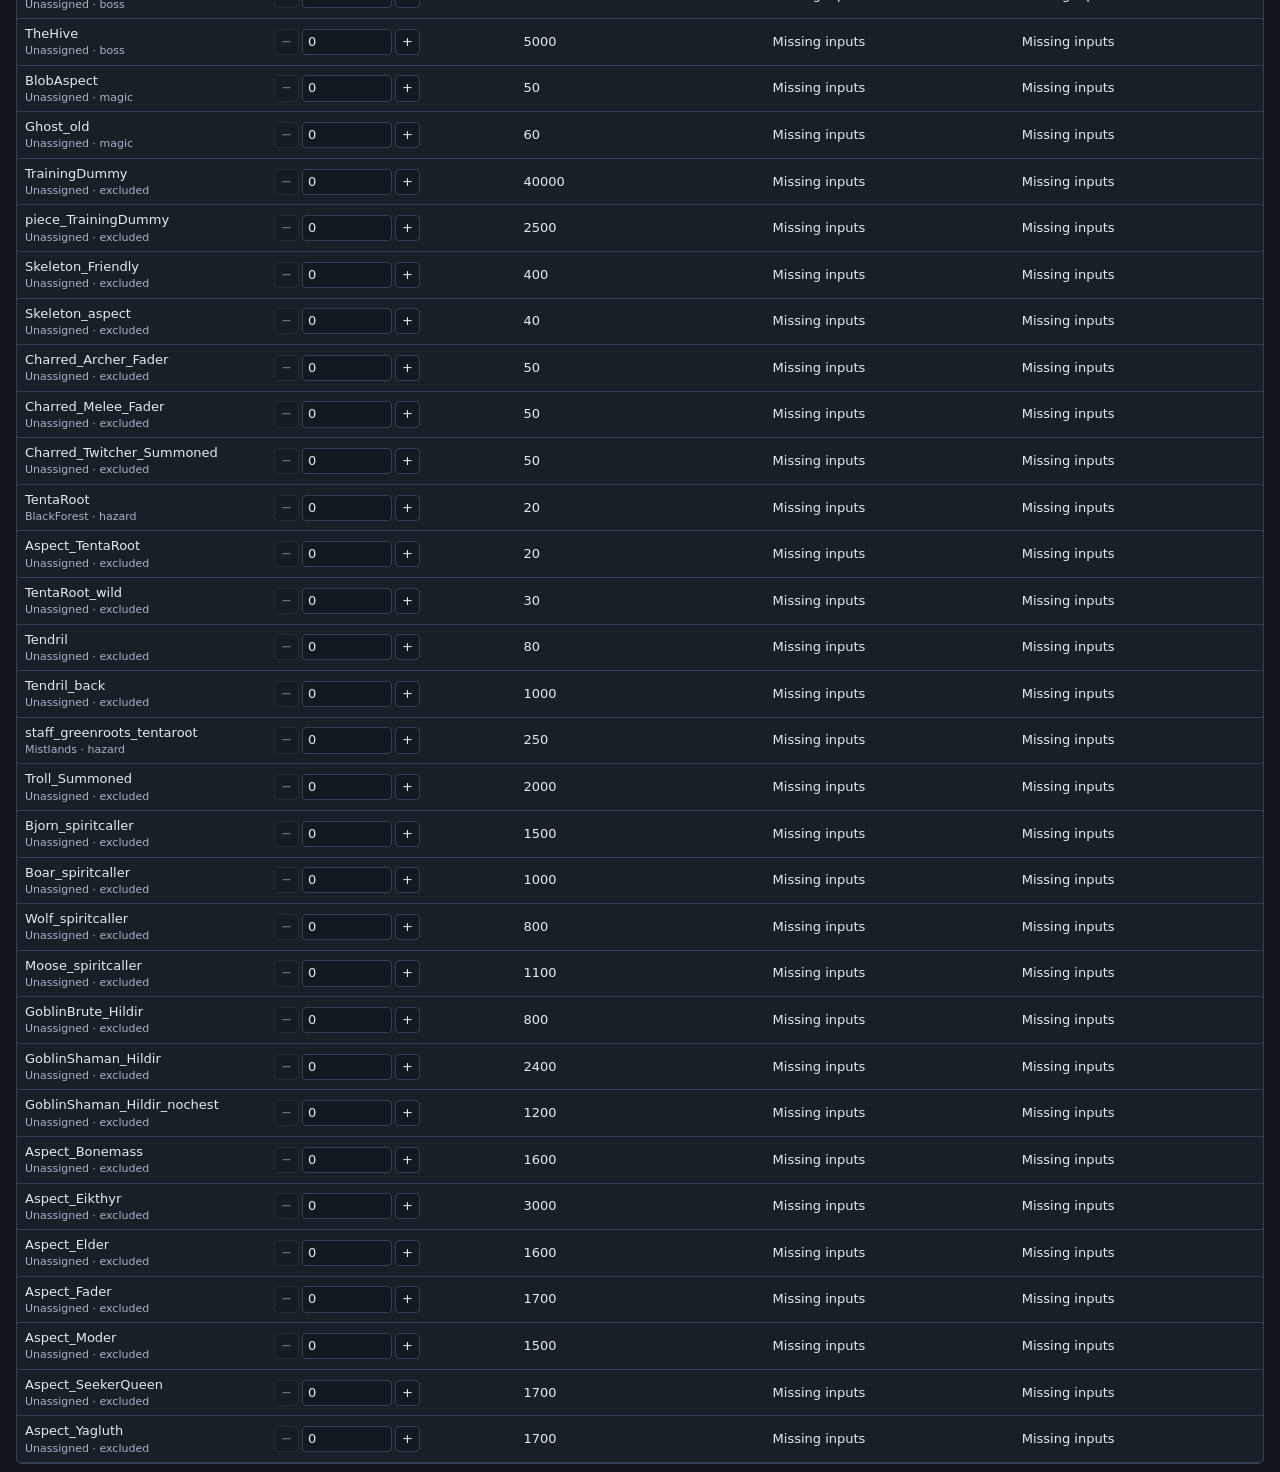
==== commit a2e9468b: "Restore loot and Uber boss balance navigation" ====
--- a/web/index.html
+++ b/web/index.html
@@ -1,6 +1,6 @@
 <!doctype html>
 <html lang="en"><head><meta charset="utf-8"><meta name="viewport" content="width=device-width,initial-scale=1"><title>ValBalance</title><link rel="stylesheet" href="workbench.css"><style>header,main{max-width:1500px;margin:auto}fieldset{margin:16px 0;padding:16px;border:1px solid #52616b}label{display:inline-block;margin:6px}input[type=number]{width:100px}textarea{width:100%;min-height:60px}.stepper input{width:90px}.error{color:#ffab91}</style></head>
-<body><header><h1>ValBalance</h1><p>Local creature balance · Character files stay on this computer.</p>
+<body><header><h1>ValBalance</h1><nav class="toolbar" aria-label="Balance tools"><a href="index.html" aria-current="page">Creature balance</a><a href="workbench.html#loot">Loot balance</a><a href="workbench.html#uberbosses">Uber boss balance</a></nav><p>Local creature balance · Character files stay on this computer.</p>
 <fieldset><legend>Character exports</legend><label>Enforcer YAML files <input id="uploads" type="file" accept=".yaml,.yml" multiple></label><label for="paths">Or enter local file paths, one per line</label><textarea id="paths" placeholder="/path/to/character.yaml"></textarea><button id="loadPaths">Load paths</button><div id="errors" role="alert"></div><div id="players"></div></fieldset>
 <fieldset><legend>Monster scaling assumptions</legend><p>Set the increase per star for all creatures. Defaults: 100% more health and 50% more damage per star.</p><div id="scaling"></div><button id="resetScaling">Reset scaling defaults</button><p>Health = base health × (1 + stars × health percentage / 100). Attack damage = base attack × (1 + stars × damage percentage / 100). At the defaults, one star gives 2× health and 1.5× damage; two stars give 3× health and 2× damage. Independent area effects keep their own damage.</p></fieldset>
 <p>Time to kill uses primary attacks and stamina pauses, without misses, movement, blocking or healing. Hits to die uses the most damaging recorded attack. These are planning estimates. Scaling data is the recorded October 17, 2026 configuration; it is not a current game-data scan. Imported maximum health and stamina require game values. Weapon and armor support is limited to verified source records.</p>
